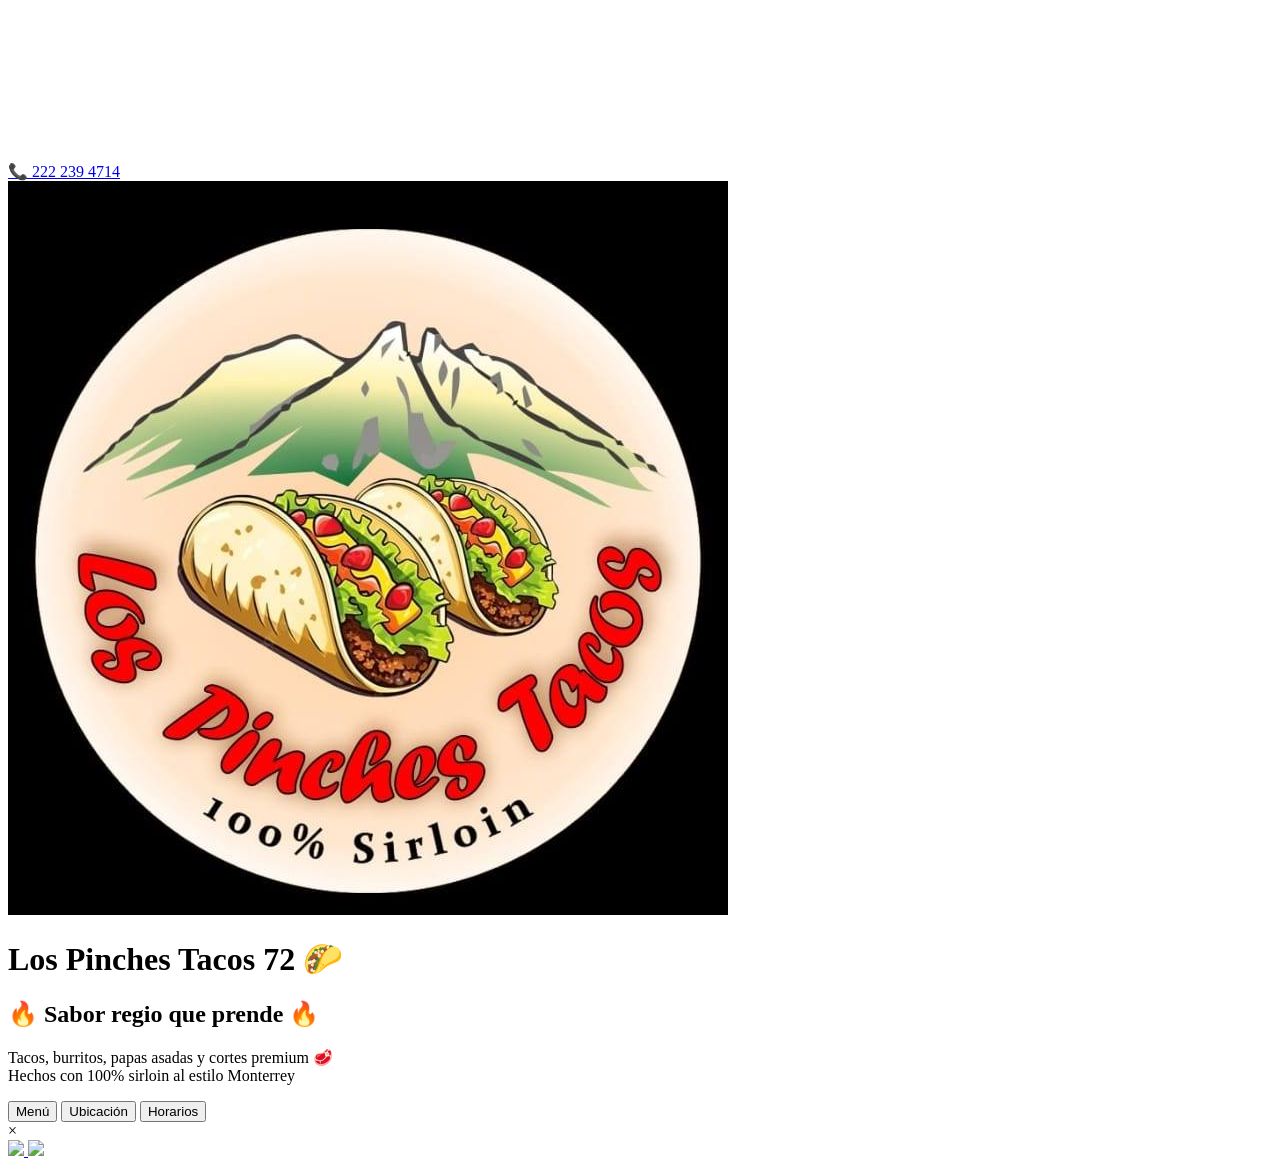
==== index.html @ 36cad557 "mejoras" ====
<!DOCTYPE html>
<html lang="es">
<head>
<meta charset="UTF-8">
<meta name="viewport" content="width=device-width, initial-scale=1.0">

<title>Los Pinches Tacos 72</title>

<link href="https://fonts.googleapis.com/css2?family=Poppins:wght@300;500;700;900&display=swap" rel="stylesheet">
<link rel="stylesheet" href="style.css">

</head>

<body>

<!-- 🎥 VIDEO FONDO -->
<video autoplay muted loop playsinline id="video-fondo">
    <source src="fondo de fuego.mp4" type="video/mp4">
</video>

<!-- 🔥 OVERLAY OSCURO -->
<div class="overlay"></div>

<!-- 📞 TEL -->
<a href="tel:+522222394714" class="telefono-float">
    📞 222 239 4714
</a>

<!-- 🧠 CONTENIDO -->
<div class="container">

    <img src="escudo.png" class="logo">

    <h1>Los Pinches Tacos 72 🌮</h1>
    <h2>🔥 Sabor regio que prende 🔥</h2>

    <p class="descripcion">
        Tacos, burritos, papas asadas y cortes premium 🥩<br>
        Hechos con 100% sirloin al estilo Monterrey
    </p>

    <!-- BOTONES -->
    <div class="botones">
        <button onclick="abrirModal('nuevomenu.jpg')">Menú</button>
        <button onclick="abrirModal('ubicacion.png')">Ubicación</button>
        <button onclick="abrirModal('nuevohorario.jpg')">Horarios</button>
    </div>

</div>

<!-- 🖼️ MODAL -->
<div id="modal" class="modal">
    <span class="cerrar">&times;</span>
    <img id="imgModal">
</div>

<!-- 📱 FLOATS -->
<a href="https://wa.me/522222394714" class="whatsapp-float" target="_blank">
    <img src="https://upload.wikimedia.org/wikipedia/commons/6/6b/WhatsApp.svg">
</a>

<a href="https://www.facebook.com/people/Los-Pinches-Tacos-72/61569396328813/" class="facebook-float" target="_blank">
    <img src="https://upload.wikimedia.org/wikipedia/commons/0/05/Facebook_Logo_(2019).png">
</a>

<script src="script.js"></script>

</body>
</html>
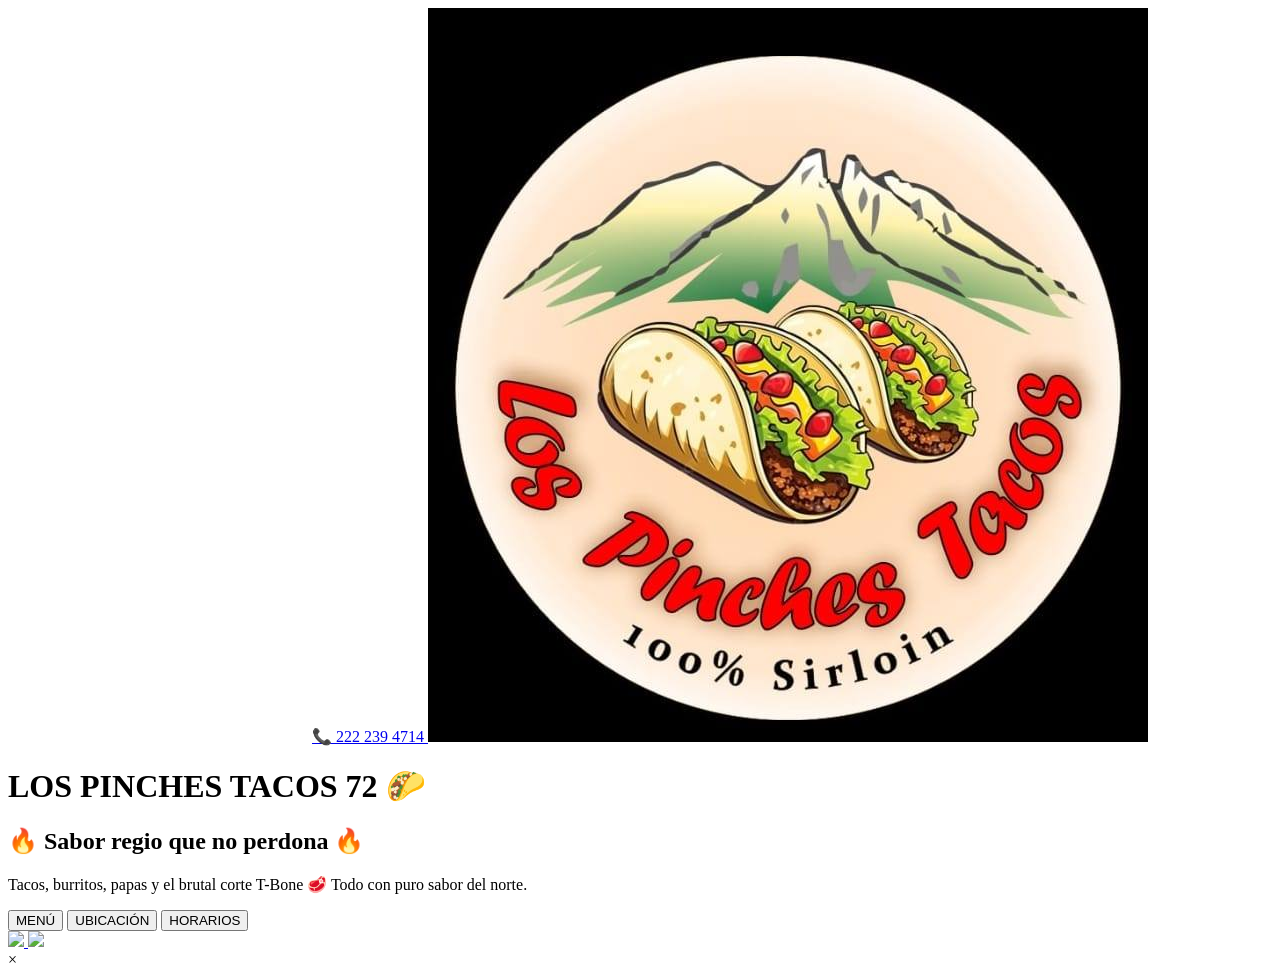
==== commit eff2b892: "mejoras3" ====
--- a/index.html
+++ b/index.html
@@ -6,64 +6,61 @@
 
 <title>Los Pinches Tacos 72</title>
 
-<link href="https://fonts.googleapis.com/css2?family=Poppins:wght@300;500;700;900&display=swap" rel="stylesheet">
 <link rel="stylesheet" href="style.css">
 
+<link href="https://fonts.googleapis.com/css2?family=Poppins:wght@400;600;800&display=swap" rel="stylesheet">
 </head>
 
 <body>
 
-<!-- 🎥 VIDEO FONDO -->
+<!-- 🔥 VIDEO FONDO -->
 <video autoplay muted loop playsinline id="video-fondo">
     <source src="fondo de fuego.mp4" type="video/mp4">
 </video>
-
-<!-- 🔥 OVERLAY OSCURO -->
-<div class="overlay"></div>
 
 <!-- 📞 TEL -->
 <a href="tel:+522222394714" class="telefono-float">
     📞 222 239 4714
 </a>
 
-<!-- 🧠 CONTENIDO -->
-<div class="container">
+<!-- 🖼️ LOGO -->
+<img src="escudo.png" class="foto-perfil">
 
-    <img src="escudo.png" class="logo">
+<!-- 📦 CONTENIDO -->
+<div class="contenido">
 
-    <h1>Los Pinches Tacos 72 🌮</h1>
-    <h2>🔥 Sabor regio que prende 🔥</h2>
+    <h1>LOS PINCHES TACOS 72 🌮</h1>
+    <h2>🔥 Sabor regio que no perdona 🔥</h2>
 
-    <p class="descripcion">
-        Tacos, burritos, papas asadas y cortes premium 🥩<br>
-        Hechos con 100% sirloin al estilo Monterrey
+    <p>
+        Tacos, burritos, papas y el brutal corte T-Bone 🥩  
+        Todo con puro sabor del norte.
     </p>
 
     <!-- BOTONES -->
     <div class="botones">
-        <button onclick="abrirModal('nuevomenu.jpg')">Menú</button>
-        <button onclick="abrirModal('ubicacion.png')">Ubicación</button>
-        <button onclick="abrirModal('nuevohorario.jpg')">Horarios</button>
+        <button onclick="abrirModal('nuevomenu.jpg')">MENÚ</button>
+        <button onclick="abrirModal('ubicacion.png')">UBICACIÓN</button>
+        <button onclick="abrirModal('nuevohorario.jpg')">HORARIOS</button>
     </div>
 
 </div>
 
-<!-- 🖼️ MODAL -->
+<!-- 📲 FLOATS -->
+<a href="https://wa.me/522222394714" target="_blank" class="whatsapp">
+    <img src="https://upload.wikimedia.org/wikipedia/commons/6/6b/WhatsApp.svg">
+</a>
+
+<a href="https://www.facebook.com/" target="_blank" class="facebook">
+    <img src="https://upload.wikimedia.org/wikipedia/commons/0/05/Facebook_Logo_(2019).png">
+</a>
+
+<!-- 🪟 MODAL -->
 <div id="modal" class="modal">
-    <span class="cerrar">&times;</span>
+    <span class="cerrar" onclick="cerrarModal()">×</span>
     <img id="imgModal">
 </div>
 
-<!-- 📱 FLOATS -->
-<a href="https://wa.me/522222394714" class="whatsapp-float" target="_blank">
-    <img src="https://upload.wikimedia.org/wikipedia/commons/6/6b/WhatsApp.svg">
-</a>
-
-<a href="https://www.facebook.com/people/Los-Pinches-Tacos-72/61569396328813/" class="facebook-float" target="_blank">
-    <img src="https://upload.wikimedia.org/wikipedia/commons/0/05/Facebook_Logo_(2019).png">
-</a>
-
 <script src="script.js"></script>
-
 </body>
 </html>
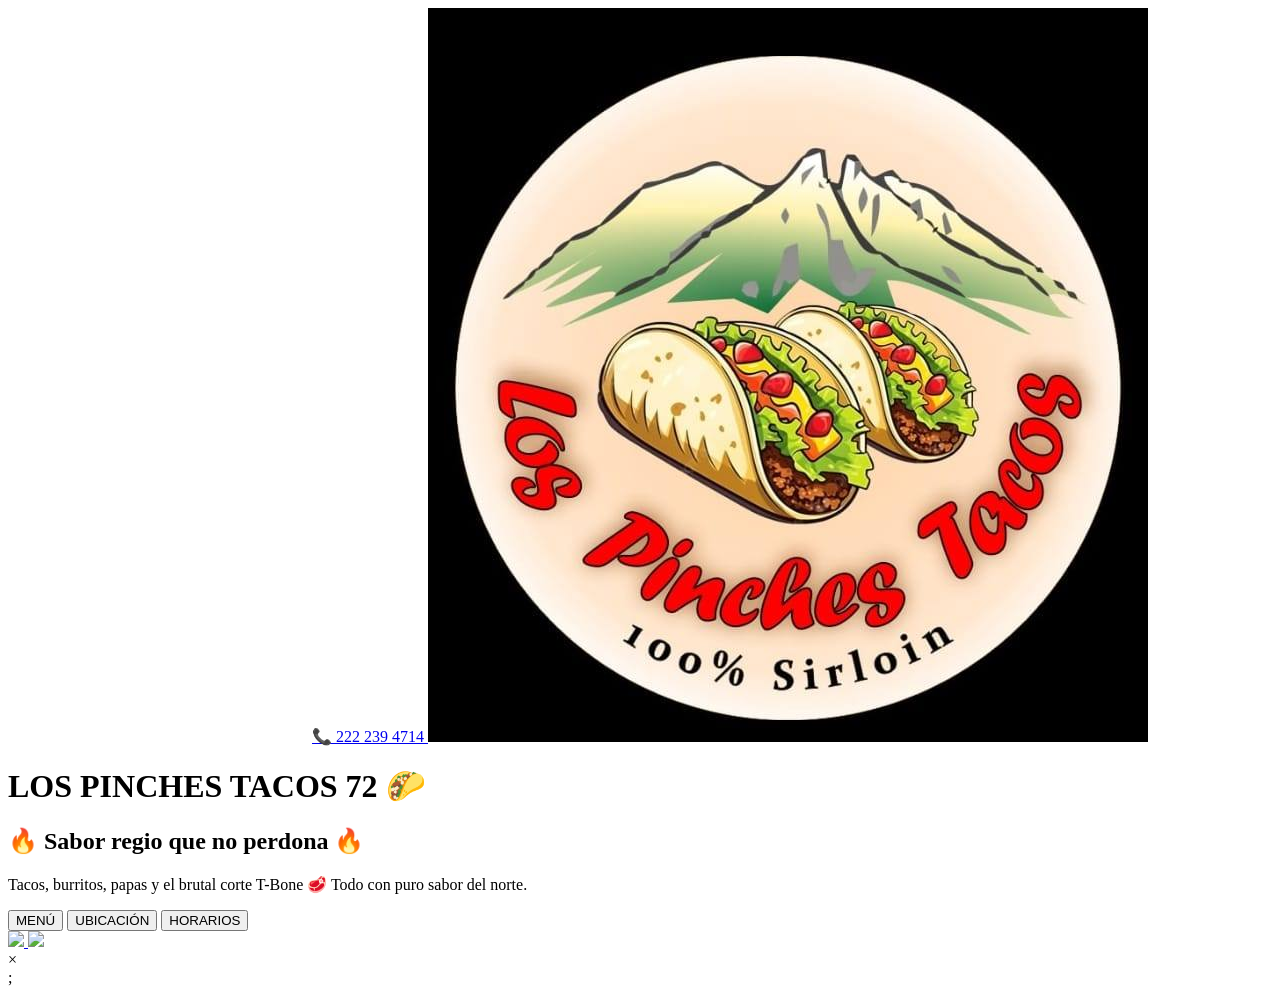
==== commit 254fb7f7: "mejoras4" ====
--- a/index.html
+++ b/index.html
@@ -63,4 +63,4 @@
 
 <script src="script.js"></script>
 </body>
-</html>+</html>;
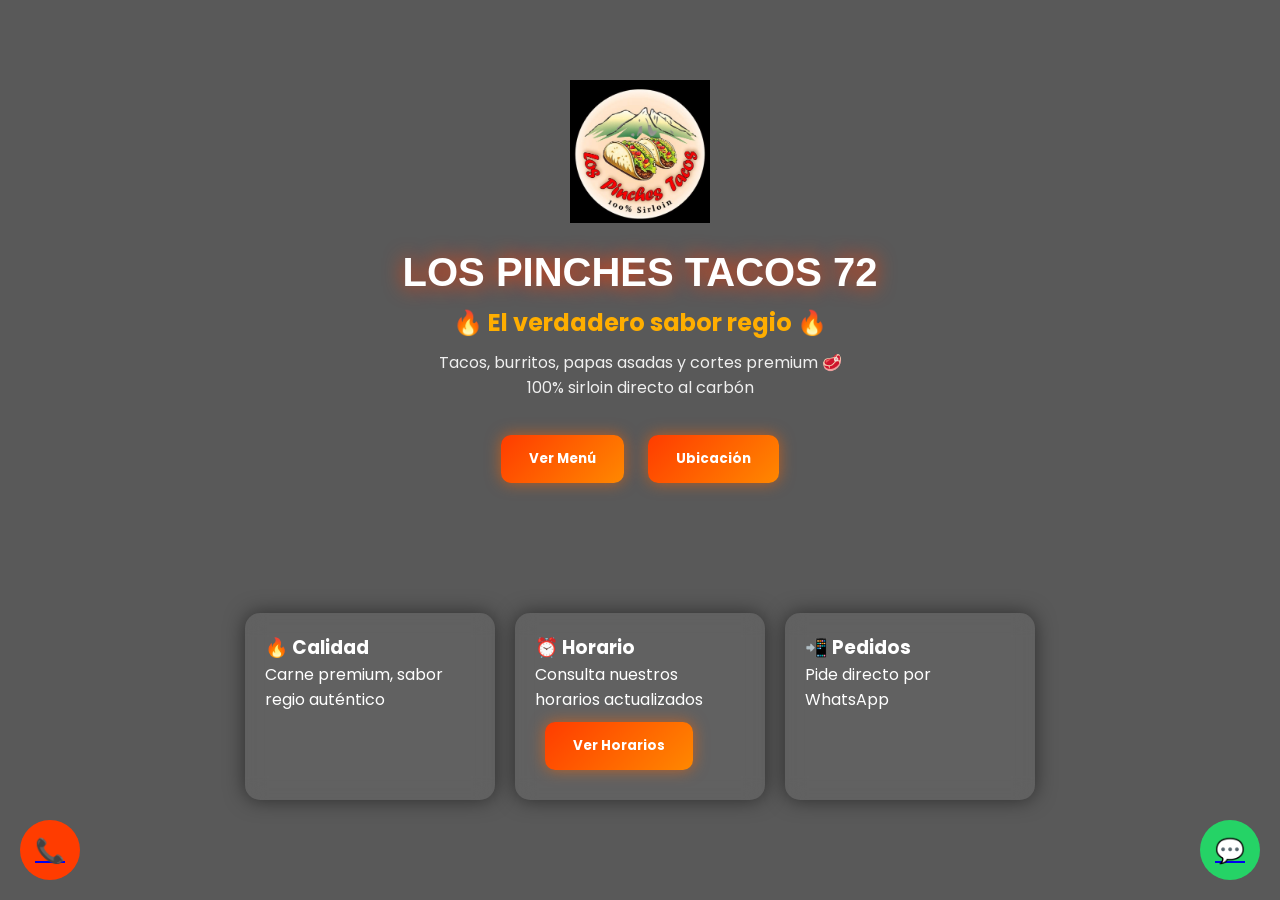
==== commit b2949d75: "otro diseño" ====
--- a/index.html
+++ b/index.html
@@ -7,53 +7,62 @@
 <title>Los Pinches Tacos 72</title>
 
 <link rel="stylesheet" href="style.css">
-
-<link href="https://fonts.googleapis.com/css2?family=Poppins:wght@400;600;800&display=swap" rel="stylesheet">
+<link href="https://fonts.googleapis.com/css2?family=Poppins:wght@300;500;700;900&display=swap" rel="stylesheet">
 </head>
 
 <body>
 
-<!-- 🔥 VIDEO FONDO -->
-<video autoplay muted loop playsinline id="video-fondo">
+<!-- 🎥 VIDEO FONDO -->
+<video autoplay muted loop playsinline id="bgVideo">
     <source src="fondo de fuego.mp4" type="video/mp4">
 </video>
 
-<!-- 📞 TEL -->
-<a href="tel:+522222394714" class="telefono-float">
-    📞 222 239 4714
-</a>
+<div class="overlay"></div>
 
-<!-- 🖼️ LOGO -->
-<img src="escudo.png" class="foto-perfil">
+<!-- 🔥 HERO -->
+<section class="hero">
 
-<!-- 📦 CONTENIDO -->
-<div class="contenido">
+    <img src="escudo.png" class="logo">
 
-    <h1>LOS PINCHES TACOS 72 🌮</h1>
-    <h2>🔥 Sabor regio que no perdona 🔥</h2>
+    <h1>LOS PINCHES TACOS 72</h1>
+    <h2>🔥 El verdadero sabor regio 🔥</h2>
 
     <p>
-        Tacos, burritos, papas y el brutal corte T-Bone 🥩  
-        Todo con puro sabor del norte.
+        Tacos, burritos, papas asadas y cortes premium 🥩<br>
+        100% sirloin directo al carbón
     </p>
 
-    <!-- BOTONES -->
     <div class="botones">
-        <button onclick="abrirModal('nuevomenu.jpg')">MENÚ</button>
-        <button onclick="abrirModal('ubicacion.png')">UBICACIÓN</button>
-        <button onclick="abrirModal('nuevohorario.jpg')">HORARIOS</button>
+        <button onclick="abrirModal('nuevomenu.jpg')">Ver Menú</button>
+        <button onclick="abrirModal('ubicacion.png')">Ubicación</button>
     </div>
 
-</div>
+</section>
 
-<!-- 📲 FLOATS -->
-<a href="https://wa.me/522222394714" target="_blank" class="whatsapp">
-    <img src="https://upload.wikimedia.org/wikipedia/commons/6/6b/WhatsApp.svg">
-</a>
+<!-- 🧾 SECCIÓN INFO -->
+<section class="info">
 
-<a href="https://www.facebook.com/" target="_blank" class="facebook">
-    <img src="https://upload.wikimedia.org/wikipedia/commons/0/05/Facebook_Logo_(2019).png">
-</a>
+    <div class="card">
+        <h3>🔥 Calidad</h3>
+        <p>Carne premium, sabor regio auténtico</p>
+    </div>
+
+    <div class="card">
+        <h3>⏰ Horario</h3>
+        <p>Consulta nuestros horarios actualizados</p>
+        <button onclick="abrirModal('nuevohorario.jpg')">Ver Horarios</button>
+    </div>
+
+    <div class="card">
+        <h3>📲 Pedidos</h3>
+        <p>Pide directo por WhatsApp</p>
+    </div>
+
+</section>
+
+<!-- 📲 BOTONES FLOTANTES -->
+<a href="https://wa.me/522222394714" class="whatsapp" target="_blank">💬</a>
+<a href="tel:+522222394714" class="telefono">📞</a>
 
 <!-- 🪟 MODAL -->
 <div id="modal" class="modal">
@@ -63,4 +72,4 @@
 
 <script src="script.js"></script>
 </body>
-</html>;+</html>
--- a/style.css
+++ b/style.css
@@ -0,0 +1,148 @@
+*{
+    margin:0;
+    padding:0;
+    box-sizing:border-box;
+    font-family:'Poppins',sans-serif;
+}
+
+body{
+    color:white;
+    overflow-x:hidden;
+}
+
+/* 🎥 VIDEO */
+#bgVideo{
+    position:fixed;
+    width:100%;
+    height:100%;
+    object-fit:cover;
+    z-index:-2;
+}
+
+/* 🌑 OVERLAY */
+.overlay{
+    position:fixed;
+    width:100%;
+    height:100%;
+    background:rgba(0,0,0,0.65);
+    z-index:-1;
+}
+
+/* 🔥 HERO */
+.hero{
+    text-align:center;
+    padding:80px 20px;
+}
+
+.logo{
+    width:140px;
+    margin-bottom:20px;
+}
+
+h1{
+    font-size:40px;
+    font-weight:900;
+    text-shadow:0 0 20px #ff3c00;
+}
+
+h2{
+    color:#ffae00;
+    margin:10px 0;
+}
+
+.hero p{
+    margin-top:10px;
+    opacity:0.9;
+}
+
+/* 🔘 BOTONES */
+.botones{
+    margin-top:25px;
+}
+
+button{
+    padding:14px 28px;
+    margin:10px;
+    border:none;
+    border-radius:10px;
+    font-weight:700;
+    cursor:pointer;
+
+    background:linear-gradient(135deg,#ff3c00,#ff8800);
+    color:white;
+
+    box-shadow:0 0 15px rgba(255,100,0,0.6);
+    transition:0.3s;
+}
+
+button:hover{
+    transform:scale(1.1);
+}
+
+/* 🧾 INFO */
+.info{
+    display:flex;
+    justify-content:center;
+    gap:20px;
+    padding:40px 20px;
+    flex-wrap:wrap;
+}
+
+.card{
+    background:rgba(255,255,255,0.05);
+    backdrop-filter:blur(10px);
+    padding:20px;
+    border-radius:15px;
+    width:250px;
+
+    box-shadow:0 0 20px rgba(0,0,0,0.5);
+}
+
+/* 📲 FLOATS */
+.whatsapp, .telefono{
+    position:fixed;
+    width:60px;
+    height:60px;
+    border-radius:50%;
+    display:flex;
+    justify-content:center;
+    align-items:center;
+    font-size:24px;
+}
+
+.whatsapp{
+    right:20px;
+    bottom:20px;
+    background:#25D366;
+}
+
+.telefono{
+    left:20px;
+    bottom:20px;
+    background:#ff3c00;
+}
+
+/* 🪟 MODAL */
+.modal{
+    display:none;
+    position:fixed;
+    width:100%;
+    height:100%;
+    background:rgba(0,0,0,0.9);
+    z-index:2000;
+}
+
+.modal img{
+    display:block;
+    margin:5% auto;
+    max-width:90%;
+    border-radius:10px;
+}
+
+.cerrar{
+    position:absolute;
+    top:20px;
+    right:30px;
+    font-size:40px;
+    cursor:pointer;
+}
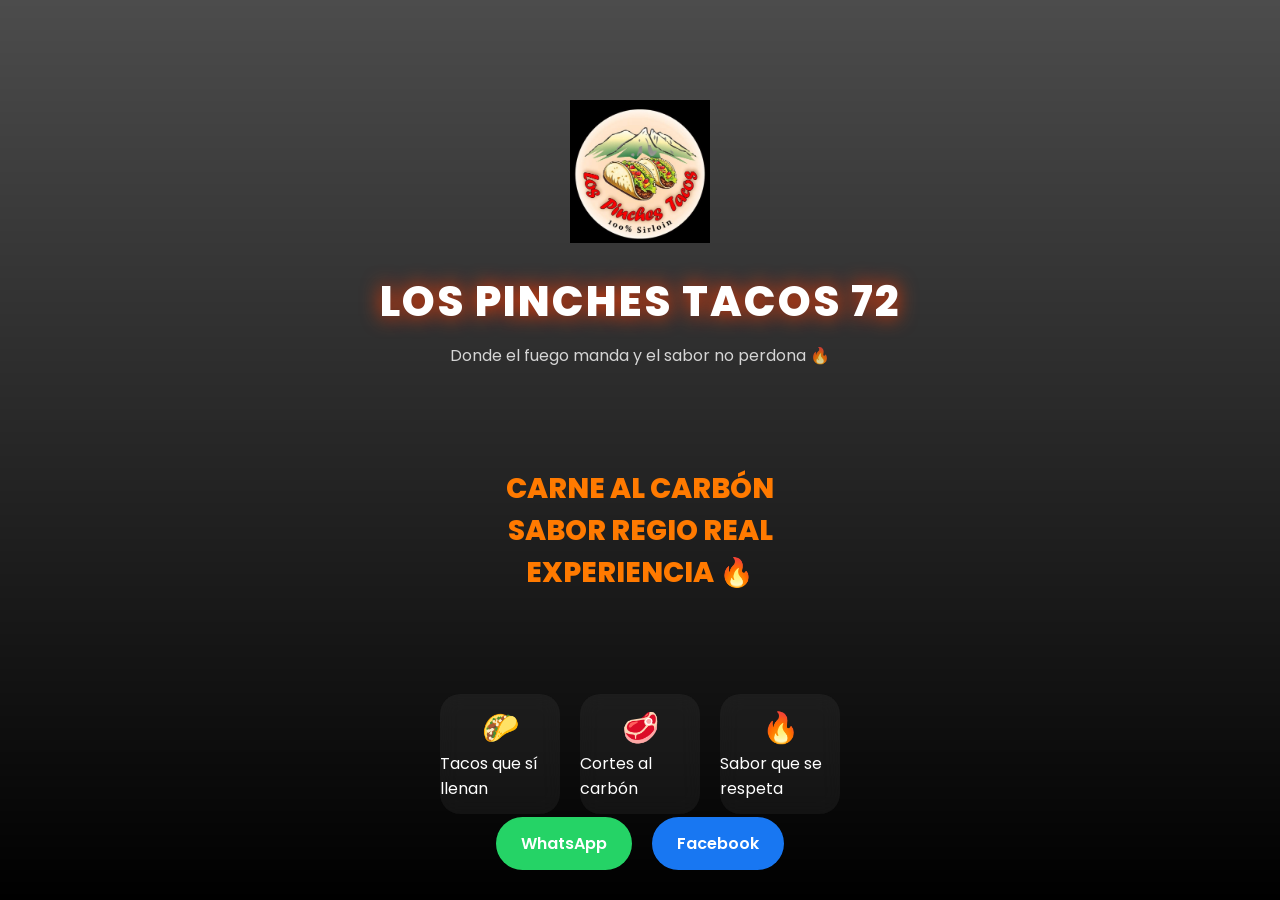
==== commit 221dda9f: "otro diseño2" ====
--- a/index.html
+++ b/index.html
@@ -7,7 +7,7 @@
 <title>Los Pinches Tacos 72</title>
 
 <link rel="stylesheet" href="style.css">
-<link href="https://fonts.googleapis.com/css2?family=Poppins:wght@300;500;700;900&display=swap" rel="stylesheet">
+<link href="https://fonts.googleapis.com/css2?family=Poppins:wght@300;500;800&display=swap" rel="stylesheet">
 </head>
 
 <body>
@@ -25,49 +25,53 @@
     <img src="escudo.png" class="logo">
 
     <h1>LOS PINCHES TACOS 72</h1>
-    <h2>🔥 El verdadero sabor regio 🔥</h2>
 
-    <p>
-        Tacos, burritos, papas asadas y cortes premium 🥩<br>
-        100% sirloin directo al carbón
+    <p class="frase">
+        Donde el fuego manda y el sabor no perdona 🔥
     </p>
 
-    <div class="botones">
-        <button onclick="abrirModal('nuevomenu.jpg')">Ver Menú</button>
-        <button onclick="abrirModal('ubicacion.png')">Ubicación</button>
+</section>
+
+<!-- 🔥 FRASE GRANDE -->
+<section class="impacto">
+    <h2>
+        CARNE AL CARBÓN<br>
+        SABOR REGIO REAL<br>
+        EXPERIENCIA 🔥
+    </h2>
+</section>
+
+<!-- 🔥 BLOQUES VISUALES -->
+<section class="visual">
+
+    <div class="bloque">
+        <span>🌮</span>
+        <p>Tacos que sí llenan</p>
+    </div>
+
+    <div class="bloque">
+        <span>🥩</span>
+        <p>Cortes al carbón</p>
+    </div>
+
+    <div class="bloque">
+        <span>🔥</span>
+        <p>Sabor que se respeta</p>
     </div>
 
 </section>
 
-<!-- 🧾 SECCIÓN INFO -->
-<section class="info">
+<!-- 📲 REDES -->
+<div class="redes">
 
-    <div class="card">
-        <h3>🔥 Calidad</h3>
-        <p>Carne premium, sabor regio auténtico</p>
-    </div>
+    <a href="https://wa.me/522222394714" target="_blank" class="wa">
+        WhatsApp
+    </a>
 
-    <div class="card">
-        <h3>⏰ Horario</h3>
-        <p>Consulta nuestros horarios actualizados</p>
-        <button onclick="abrirModal('nuevohorario.jpg')">Ver Horarios</button>
-    </div>
+    <a href="https://www.facebook.com/" target="_blank" class="fb">
+        Facebook
+    </a>
 
-    <div class="card">
-        <h3>📲 Pedidos</h3>
-        <p>Pide directo por WhatsApp</p>
-    </div>
-
-</section>
-
-<!-- 📲 BOTONES FLOTANTES -->
-<a href="https://wa.me/522222394714" class="whatsapp" target="_blank">💬</a>
-<a href="tel:+522222394714" class="telefono">📞</a>
-
-<!-- 🪟 MODAL -->
-<div id="modal" class="modal">
-    <span class="cerrar" onclick="cerrarModal()">×</span>
-    <img id="imgModal">
 </div>
 
 <script src="script.js"></script>
--- a/style.css
+++ b/style.css
@@ -24,14 +24,14 @@
     position:fixed;
     width:100%;
     height:100%;
-    background:rgba(0,0,0,0.65);
+    background:linear-gradient(to bottom, rgba(0,0,0,0.7), black);
     z-index:-1;
 }
 
 /* 🔥 HERO */
 .hero{
     text-align:center;
-    padding:80px 20px;
+    padding:100px 20px 40px;
 }
 
 .logo{
@@ -40,47 +40,40 @@
 }
 
 h1{
-    font-size:40px;
-    font-weight:900;
+    font-size:42px;
+    font-weight:800;
+    letter-spacing:2px;
     text-shadow:0 0 20px #ff3c00;
 }
 
-h2{
-    color:#ffae00;
-    margin:10px 0;
+.frase{
+    margin-top:10px;
+    opacity:0.8;
+    font-size:16px;
 }
 
-.hero p{
-    margin-top:10px;
-    opacity:0.9;
+/* 🔥 IMPACTO */
+.impacto{
+    text-align:center;
+    padding:60px 20px;
 }
 
-/* 🔘 BOTONES */
-.botones{
-    margin-top:25px;
+.impacto h2{
+    font-size:28px;
+    line-height:1.5;
+    font-weight:800;
+    color:#ff7a00;
+
+    animation: glow 2s infinite alternate;
 }
 
-button{
-    padding:14px 28px;
-    margin:10px;
-    border:none;
-    border-radius:10px;
-    font-weight:700;
-    cursor:pointer;
-
-    background:linear-gradient(135deg,#ff3c00,#ff8800);
-    color:white;
-
-    box-shadow:0 0 15px rgba(255,100,0,0.6);
-    transition:0.3s;
+@keyframes glow{
+    from{ text-shadow:0 0 10px orange; }
+    to{ text-shadow:0 0 30px red; }
 }
 
-button:hover{
-    transform:scale(1.1);
-}
-
-/* 🧾 INFO */
-.info{
+/* 🔥 VISUAL */
+.visual{
     display:flex;
     justify-content:center;
     gap:20px;
@@ -88,61 +81,57 @@
     flex-wrap:wrap;
 }
 
-.card{
+.bloque{
+    width:120px;
+    height:120px;
+    border-radius:20px;
+
     background:rgba(255,255,255,0.05);
     backdrop-filter:blur(10px);
-    padding:20px;
-    border-radius:15px;
-    width:250px;
 
-    box-shadow:0 0 20px rgba(0,0,0,0.5);
+    display:flex;
+    flex-direction:column;
+    justify-content:center;
+    align-items:center;
+
+    transition:0.3s;
 }
 
-/* 📲 FLOATS */
-.whatsapp, .telefono{
+.bloque span{
+    font-size:30px;
+}
+
+.bloque:hover{
+    transform:scale(1.1);
+    box-shadow:0 0 20px orange;
+}
+
+/* 📲 REDES */
+.redes{
     position:fixed;
-    width:60px;
-    height:60px;
-    border-radius:50%;
+    bottom:30px;
+    width:100%;
     display:flex;
     justify-content:center;
-    align-items:center;
-    font-size:24px;
+    gap:20px;
 }
 
-.whatsapp{
-    right:20px;
-    bottom:20px;
+/* BOTONES REDES */
+.redes a{
+    padding:14px 25px;
+    border-radius:30px;
+    text-decoration:none;
+    font-weight:600;
+    color:white;
+    backdrop-filter:blur(10px);
+}
+
+/* WHATSAPP */
+.wa{
     background:#25D366;
 }
 
-.telefono{
-    left:20px;
-    bottom:20px;
-    background:#ff3c00;
-}
-
-/* 🪟 MODAL */
-.modal{
-    display:none;
-    position:fixed;
-    width:100%;
-    height:100%;
-    background:rgba(0,0,0,0.9);
-    z-index:2000;
-}
-
-.modal img{
-    display:block;
-    margin:5% auto;
-    max-width:90%;
-    border-radius:10px;
-}
-
-.cerrar{
-    position:absolute;
-    top:20px;
-    right:30px;
-    font-size:40px;
-    cursor:pointer;
+/* FACEBOOK */
+.fb{
+    background:#1877F2;
 }
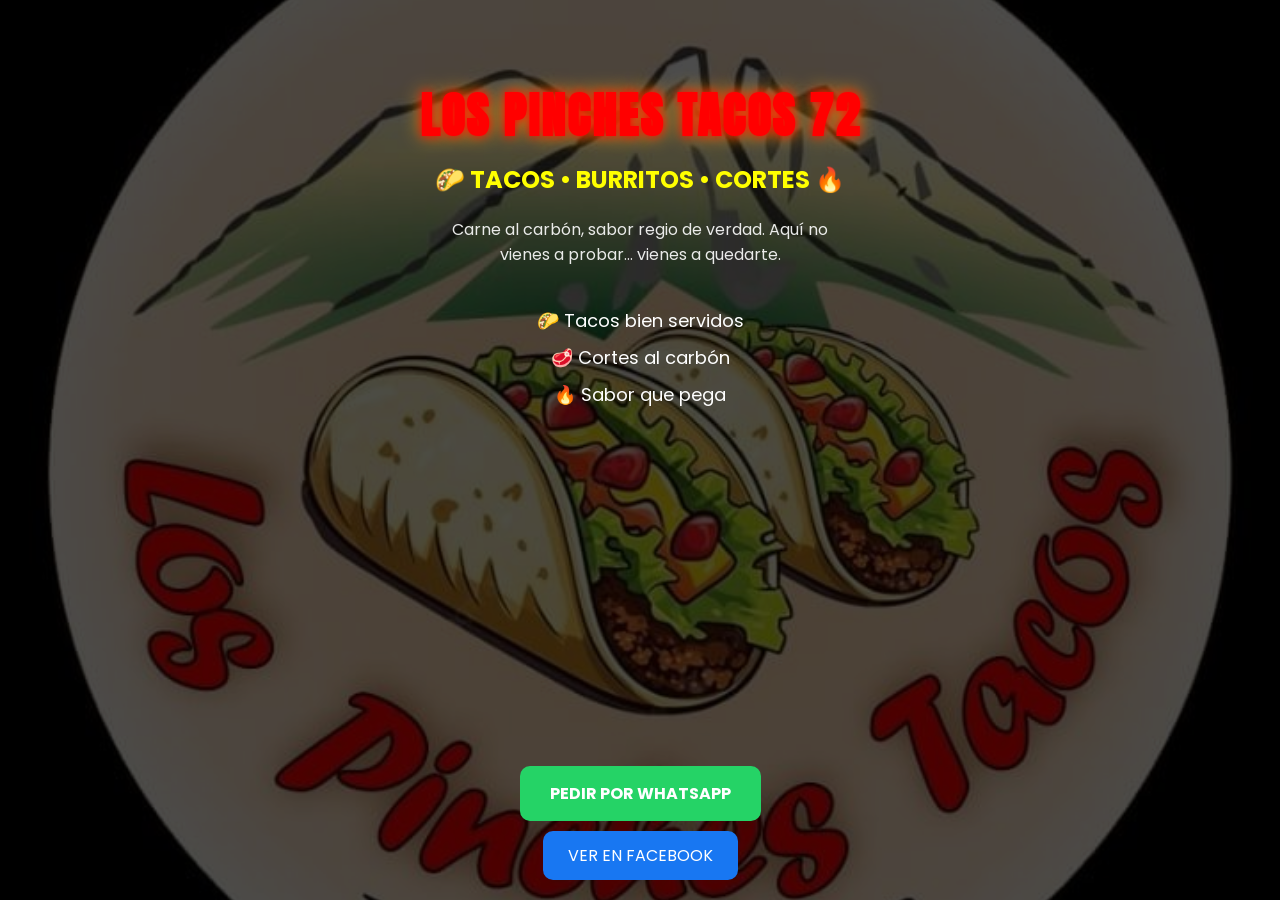
==== commit 1fc36518: "otro diseño3" ====
--- a/index.html
+++ b/index.html
@@ -4,76 +4,54 @@
 <meta charset="UTF-8">
 <meta name="viewport" content="width=device-width, initial-scale=1.0">
 
-<title>Los Pinches Tacos 72</title>
+<title>Tacos 72</title>
 
 <link rel="stylesheet" href="style.css">
-<link href="https://fonts.googleapis.com/css2?family=Poppins:wght@300;500;800&display=swap" rel="stylesheet">
+<link href="https://fonts.googleapis.com/css2?family=Anton&family=Poppins:wght@300;600&display=swap" rel="stylesheet">
 </head>
 
 <body>
 
-<!-- 🎥 VIDEO FONDO -->
-<video autoplay muted loop playsinline id="bgVideo">
-    <source src="fondo de fuego.mp4" type="video/mp4">
-</video>
+<!-- 🔥 FONDO -->
+<div class="bg"></div>
 
-<div class="overlay"></div>
+<!-- 🔴 CONTENIDO -->
+<div class="contenedor">
 
-<!-- 🔥 HERO -->
-<section class="hero">
+    <h1 class="titulo">LOS PINCHES TACOS 72</h1>
 
-    <img src="escudo.png" class="logo">
+    <h2 class="subtitulo">
+        🌮 TACOS • BURRITOS • CORTES 🔥
+    </h2>
 
-    <h1>LOS PINCHES TACOS 72</h1>
-
-    <p class="frase">
-        Donde el fuego manda y el sabor no perdona 🔥
+    <p class="descripcion">
+        Carne al carbón, sabor regio de verdad.  
+        Aquí no vienes a probar… vienes a quedarte.
     </p>
 
-</section>
+    <!-- 🍖 BLOQUE VISUAL -->
+    <div class="platos">
 
-<!-- 🔥 FRASE GRANDE -->
-<section class="impacto">
-    <h2>
-        CARNE AL CARBÓN<br>
-        SABOR REGIO REAL<br>
-        EXPERIENCIA 🔥
-    </h2>
-</section>
+        <div class="item">🌮 Tacos bien servidos</div>
+        <div class="item">🥩 Cortes al carbón</div>
+        <div class="item">🔥 Sabor que pega</div>
 
-<!-- 🔥 BLOQUES VISUALES -->
-<section class="visual">
-
-    <div class="bloque">
-        <span>🌮</span>
-        <p>Tacos que sí llenan</p>
     </div>
 
-    <div class="bloque">
-        <span>🥩</span>
-        <p>Cortes al carbón</p>
-    </div>
+</div>
 
-    <div class="bloque">
-        <span>🔥</span>
-        <p>Sabor que se respeta</p>
-    </div>
+<!-- 📲 CTA REAL -->
+<div class="cta">
 
-</section>
-
-<!-- 📲 REDES -->
-<div class="redes">
-
-    <a href="https://wa.me/522222394714" target="_blank" class="wa">
-        WhatsApp
+    <a href="https://wa.me/522222394714" class="btn-wa" target="_blank">
+        PEDIR POR WHATSAPP
     </a>
 
-    <a href="https://www.facebook.com/" target="_blank" class="fb">
-        Facebook
+    <a href="https://www.facebook.com/" class="btn-fb" target="_blank">
+        VER EN FACEBOOK
     </a>
 
 </div>
 
-<script src="script.js"></script>
 </body>
 </html>
--- a/style.css
+++ b/style.css
@@ -2,136 +2,91 @@
     margin:0;
     padding:0;
     box-sizing:border-box;
-    font-family:'Poppins',sans-serif;
 }
 
 body{
+    font-family:'Poppins', sans-serif;
     color:white;
-    overflow-x:hidden;
+    text-align:center;
 }
 
-/* 🎥 VIDEO */
-#bgVideo{
+/* 🔥 FONDO */
+.bg{
     position:fixed;
     width:100%;
     height:100%;
-    object-fit:cover;
-    z-index:-2;
-}
-
-/* 🌑 OVERLAY */
-.overlay{
-    position:fixed;
-    width:100%;
-    height:100%;
-    background:linear-gradient(to bottom, rgba(0,0,0,0.7), black);
+    background:url("escudo.png") center/cover no-repeat;
+    filter:brightness(0.3);
     z-index:-1;
 }
 
-/* 🔥 HERO */
-.hero{
-    text-align:center;
-    padding:100px 20px 40px;
+/* 🔴 CONTENIDO */
+.contenedor{
+    padding:80px 20px;
 }
 
-.logo{
-    width:140px;
-    margin-bottom:20px;
+/* 🧠 TITULO */
+.titulo{
+    font-family:'Anton', sans-serif;
+    font-size:48px;
+    color:#ff0000;
+    letter-spacing:2px;
+
+    text-shadow:
+        0 0 10px red,
+        0 0 20px orange;
 }
 
-h1{
-    font-size:42px;
-    font-weight:800;
-    letter-spacing:2px;
-    text-shadow:0 0 20px #ff3c00;
+/* 🟡 SUB */
+.subtitulo{
+    margin-top:10px;
+    color:yellow;
 }
 
-.frase{
-    margin-top:10px;
-    opacity:0.8;
-    font-size:16px;
+/* 🧾 TEXTO */
+.descripcion{
+    margin-top:20px;
+    max-width:400px;
+    margin-left:auto;
+    margin-right:auto;
+    opacity:0.9;
 }
 
-/* 🔥 IMPACTO */
-.impacto{
-    text-align:center;
-    padding:60px 20px;
+/* 🍖 ITEMS */
+.platos{
+    margin-top:40px;
 }
 
-.impacto h2{
-    font-size:28px;
-    line-height:1.5;
-    font-weight:800;
-    color:#ff7a00;
-
-    animation: glow 2s infinite alternate;
+.item{
+    margin:10px 0;
+    font-size:18px;
 }
 
-@keyframes glow{
-    from{ text-shadow:0 0 10px orange; }
-    to{ text-shadow:0 0 30px red; }
+/* 📲 CTA */
+.cta{
+    position:fixed;
+    bottom:20px;
+    width:100%;
+    display:flex;
+    flex-direction:column;
+    align-items:center;
+    gap:10px;
 }
 
-/* 🔥 VISUAL */
-.visual{
-    display:flex;
-    justify-content:center;
-    gap:20px;
-    padding:40px 20px;
-    flex-wrap:wrap;
+/* BOTONES */
+.btn-wa{
+    background:#25D366;
+    padding:15px 30px;
+    border-radius:10px;
+    color:white;
+    text-decoration:none;
+    font-weight:bold;
 }
 
-.bloque{
-    width:120px;
-    height:120px;
-    border-radius:20px;
-
-    background:rgba(255,255,255,0.05);
-    backdrop-filter:blur(10px);
-
-    display:flex;
-    flex-direction:column;
-    justify-content:center;
-    align-items:center;
-
-    transition:0.3s;
-}
-
-.bloque span{
-    font-size:30px;
-}
-
-.bloque:hover{
-    transform:scale(1.1);
-    box-shadow:0 0 20px orange;
-}
-
-/* 📲 REDES */
-.redes{
-    position:fixed;
-    bottom:30px;
-    width:100%;
-    display:flex;
-    justify-content:center;
-    gap:20px;
-}
-
-/* BOTONES REDES */
-.redes a{
-    padding:14px 25px;
-    border-radius:30px;
+.btn-fb{
+    background:#1877F2;
+    padding:12px 25px;
+    border-radius:10px;
+    color:white;
     text-decoration:none;
-    font-weight:600;
-    color:white;
-    backdrop-filter:blur(10px);
-}
-
-/* WHATSAPP */
-.wa{
-    background:#25D366;
-}
-
-/* FACEBOOK */
-.fb{
-    background:#1877F2;
 }
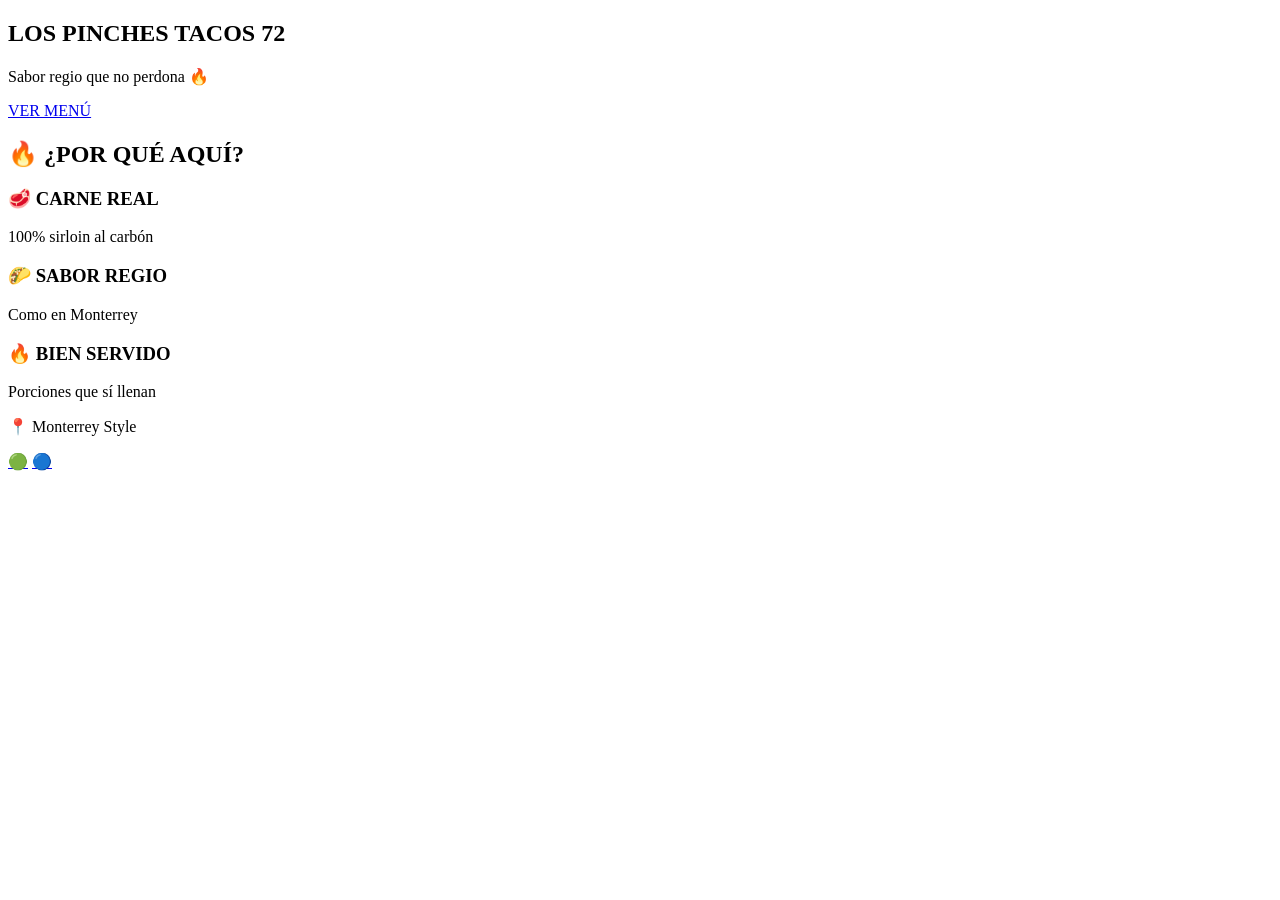
==== commit 4503c9d4: "otro diseño4" ====
--- a/index.html
+++ b/index.html
@@ -4,52 +4,65 @@
 <meta charset="UTF-8">
 <meta name="viewport" content="width=device-width, initial-scale=1.0">
 
-<title>Tacos 72</title>
+<title>Los Pinches Tacos 72</title>
 
-<link rel="stylesheet" href="style.css">
-<link href="https://fonts.googleapis.com/css2?family=Anton&family=Poppins:wght@300;600&display=swap" rel="stylesheet">
+<link rel="stylesheet" href="css/styles.css">
+<link href="https://fonts.googleapis.com/css2?family=Anton&family=Poppins:wght@300;600;800&display=swap" rel="stylesheet">
 </head>
 
 <body>
 
-<!-- 🔥 FONDO -->
-<div class="bg"></div>
+<!-- 🔥 HERO -->
+<section class="hero">
 
-<!-- 🔴 CONTENIDO -->
-<div class="contenedor">
+    <div class="overlay"></div>
 
-    <h1 class="titulo">LOS PINCHES TACOS 72</h1>
+    <div class="hero-content">
+        <h1>LOS PINCHES TACOS 72</h1>
+        <p>Sabor regio que no perdona 🔥</p>
 
-    <h2 class="subtitulo">
-        🌮 TACOS • BURRITOS • CORTES 🔥
-    </h2>
+        <a href="menu.html" class="btn">VER MENÚ</a>
+    </div>
 
-    <p class="descripcion">
-        Carne al carbón, sabor regio de verdad.  
-        Aquí no vienes a probar… vienes a quedarte.
-    </p>
+</section>
 
-    <!-- 🍖 BLOQUE VISUAL -->
-    <div class="platos">
+<!-- 🍖 SECCIÓN INFO -->
+<section class="info">
 
-        <div class="item">🌮 Tacos bien servidos</div>
-        <div class="item">🥩 Cortes al carbón</div>
-        <div class="item">🔥 Sabor que pega</div>
+    <h2>🔥 ¿POR QUÉ AQUÍ?</h2>
+
+    <div class="grid">
+
+        <div class="card">
+            <h3>🥩 CARNE REAL</h3>
+            <p>100% sirloin al carbón</p>
+        </div>
+
+        <div class="card">
+            <h3>🌮 SABOR REGIO</h3>
+            <p>Como en Monterrey</p>
+        </div>
+
+        <div class="card">
+            <h3>🔥 BIEN SERVIDO</h3>
+            <p>Porciones que sí llenan</p>
+        </div>
 
     </div>
 
-</div>
+</section>
 
-<!-- 📲 CTA REAL -->
-<div class="cta">
+<!-- 📍 FOOTER -->
+<footer>
+    <p>📍 Monterrey Style</p>
+</footer>
 
-    <a href="https://wa.me/522222394714" class="btn-wa" target="_blank">
-        PEDIR POR WHATSAPP
-    </a>
+<!-- 📲 BOTONES FLOTANTES -->
+<div class="floating">
 
-    <a href="https://www.facebook.com/" class="btn-fb" target="_blank">
-        VER EN FACEBOOK
-    </a>
+    <a href="https://wa.me/522222394714" target="_blank" class="whatsapp">🟢</a>
+
+    <a href="https://www.facebook.com/" target="_blank" class="facebook">🔵</a>
 
 </div>
 
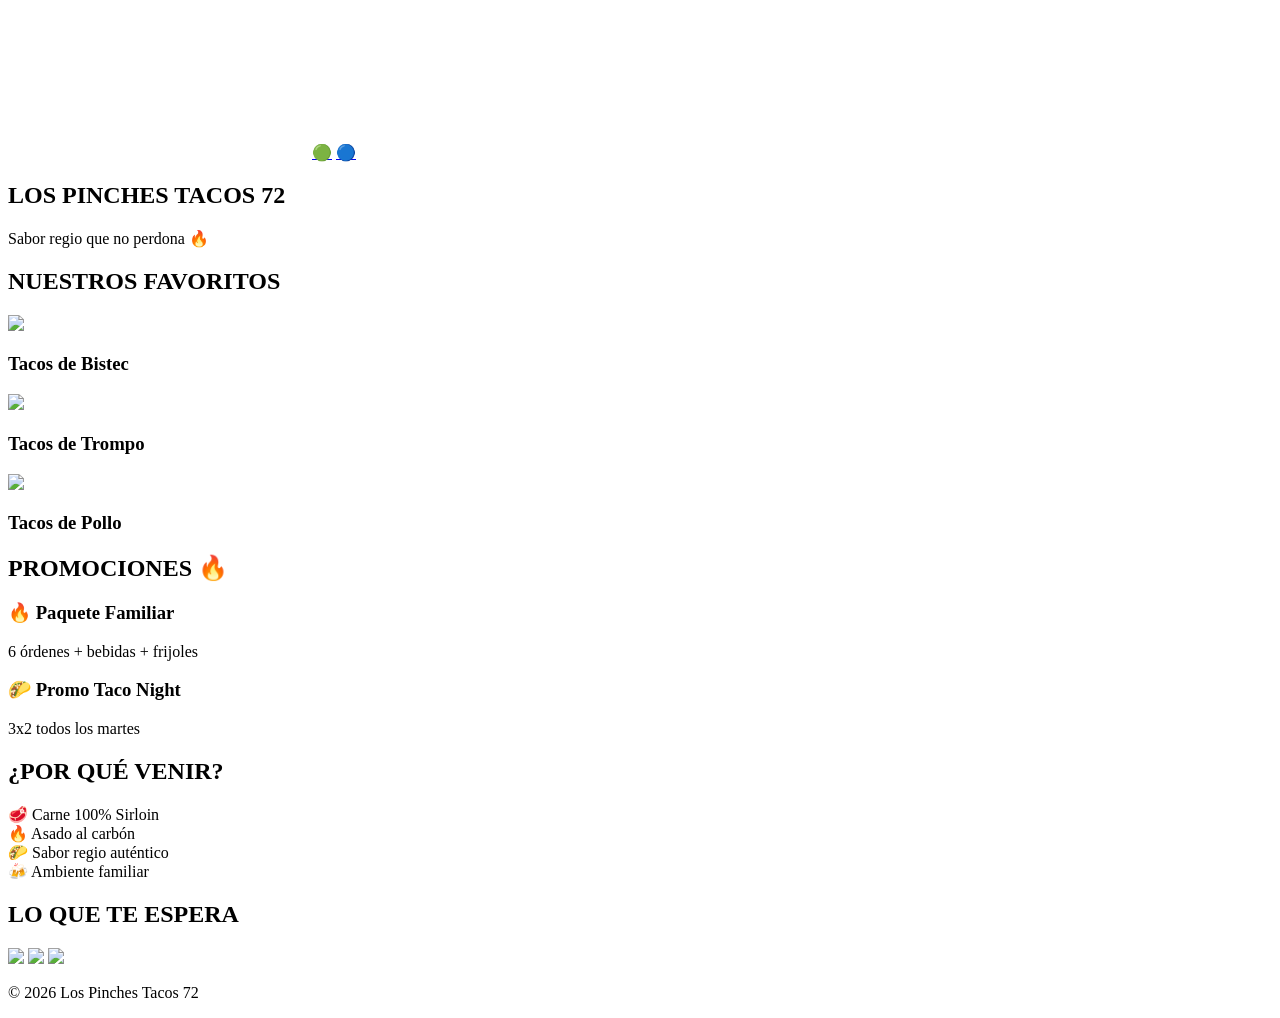
==== commit 7cd5956b: "otro diseño4" ====
--- a/index.html
+++ b/index.html
@@ -6,65 +6,93 @@
 
 <title>Los Pinches Tacos 72</title>
 
-<link rel="stylesheet" href="css/styles.css">
-<link href="https://fonts.googleapis.com/css2?family=Anton&family=Poppins:wght@300;600;800&display=swap" rel="stylesheet">
+<link rel="stylesheet" href="style.css">
+<link href="https://fonts.googleapis.com/css2?family=Poppins:wght@400;600;800&display=swap" rel="stylesheet">
+
 </head>
-
 <body>
 
-<!-- 🔥 HERO -->
+<!-- VIDEO FONDO -->
+<video autoplay muted loop id="video-bg">
+    <source src="fondo.mp4" type="video/mp4">
+</video>
+
+<!-- REDES -->
+<a href="https://wa.me/522222394714" class="whatsapp" target="_blank">🟢</a>
+<a href="https://facebook.com" class="facebook" target="_blank">🔵</a>
+
+<!-- HERO -->
 <section class="hero">
-
-    <div class="overlay"></div>
-
-    <div class="hero-content">
-        <h1>LOS PINCHES TACOS 72</h1>
-        <p>Sabor regio que no perdona 🔥</p>
-
-        <a href="menu.html" class="btn">VER MENÚ</a>
-    </div>
-
+    <h1>LOS PINCHES TACOS 72</h1>
+    <p>Sabor regio que no perdona 🔥</p>
 </section>
 
-<!-- 🍖 SECCIÓN INFO -->
-<section class="info">
+<!-- SECCIÓN COMIDA -->
+<section class="menu">
+    <h2>NUESTROS FAVORITOS</h2>
 
-    <h2>🔥 ¿POR QUÉ AQUÍ?</h2>
-
-    <div class="grid">
-
+    <div class="cards">
         <div class="card">
-            <h3>🥩 CARNE REAL</h3>
-            <p>100% sirloin al carbón</p>
+            <img src="taco1.jpg">
+            <h3>Tacos de Bistec</h3>
         </div>
 
         <div class="card">
-            <h3>🌮 SABOR REGIO</h3>
-            <p>Como en Monterrey</p>
+            <img src="taco2.jpg">
+            <h3>Tacos de Trompo</h3>
         </div>
 
         <div class="card">
-            <h3>🔥 BIEN SERVIDO</h3>
-            <p>Porciones que sí llenan</p>
+            <img src="taco3.jpg">
+            <h3>Tacos de Pollo</h3>
         </div>
+    </div>
+</section>
 
+<!-- PROMOCIONES -->
+<section class="promo">
+    <h2>PROMOCIONES 🔥</h2>
+
+    <div class="promo-box">
+        <h3>🔥 Paquete Familiar</h3>
+        <p>6 órdenes + bebidas + frijoles</p>
     </div>
 
+    <div class="promo-box">
+        <h3>🌮 Promo Taco Night</h3>
+        <p>3x2 todos los martes</p>
+    </div>
 </section>
 
-<!-- 📍 FOOTER -->
+<!-- EXPERIENCIA -->
+<section class="experience">
+    <h2>¿POR QUÉ VENIR?</h2>
+
+    <div class="reasons">
+        <div>🥩 Carne 100% Sirloin</div>
+        <div>🔥 Asado al carbón</div>
+        <div>🌮 Sabor regio auténtico</div>
+        <div>🍻 Ambiente familiar</div>
+    </div>
+</section>
+
+<!-- GALERÍA -->
+<section class="gallery">
+    <h2>LO QUE TE ESPERA</h2>
+
+    <div class="images">
+        <img src="comida1.jpg">
+        <img src="comida2.jpg">
+        <img src="comida3.jpg">
+    </div>
+</section>
+
+<!-- FOOTER -->
 <footer>
-    <p>📍 Monterrey Style</p>
+    <p>© 2026 Los Pinches Tacos 72</p>
 </footer>
 
-<!-- 📲 BOTONES FLOTANTES -->
-<div class="floating">
-
-    <a href="https://wa.me/522222394714" target="_blank" class="whatsapp">🟢</a>
-
-    <a href="https://www.facebook.com/" target="_blank" class="facebook">🔵</a>
-
-</div>
+<script src="script.js"></script>
 
 </body>
 </html>
